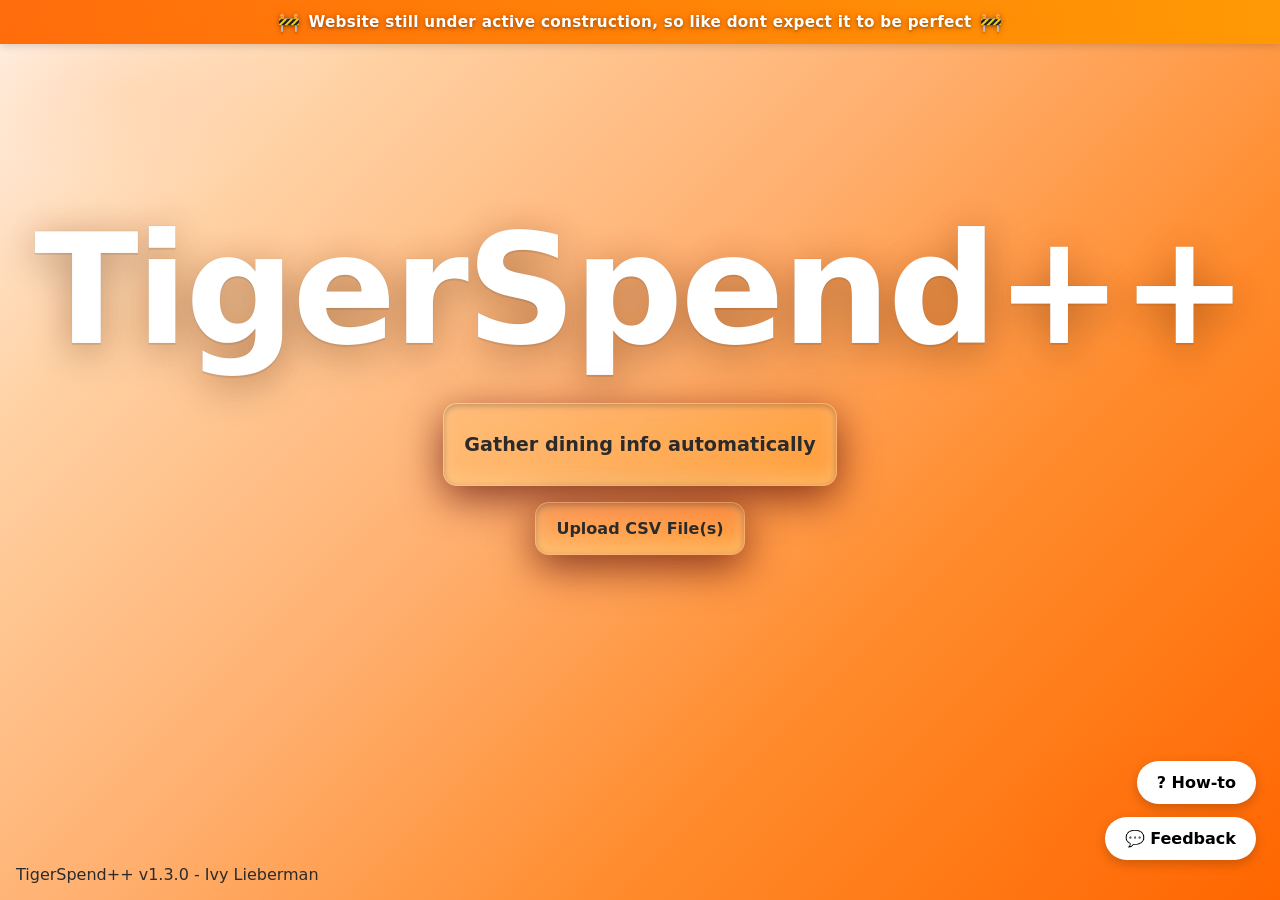
==== index.html @ d286a3c5 "automatic upload feature" ====
<!doctype html>
<html lang="en">
<head>
	<meta charset="utf-8">
	<meta name="description" content="TigerSpend++ is a great way to track your dining dollars with ease! built for RIT students by an RIT student.">
	<meta name="viewport" content="width=device-width,initial-scale=1">
	<title>TigerSpend++</title>
	<link rel="stylesheet" href="styles.css">
	<link rel="icon" href="resources/favicon.svg" type="image/ico"/>
  <link rel="shortcut icon" href="resources/favicon.svg" type="image/x-icon"/>
</head>
<!-- Google tag (gtag.js) -->
<script async src="https://www.googletagmanager.com/gtag/js?id=G-0B3XE5MMCZ"></script>
<script>
  window.dataLayer = window.dataLayer || [];
  function gtag(){dataLayer.push(arguments);}
  gtag('js', new Date());

  gtag('config', 'G-0B3XE5MMCZ');
</script>
<body>
	<div class="construction-banner">
		<span>🚧</span> Website still under active construction, so like dont expect it to be perfect <span>🚧</span>
	</div>
	<a href="how-to.html" class="how-to-btn" title="View how to use">? How-to</a>
	<a href="feedback.html" class="feedback-btn" title="Give feedback">💬 Feedback</a>
	<header class="site-header">
		<h1>TigerSpend++</h1>
	</header>

	<main>
		<div class="content-box auto-content" style="margin-bottom: 1rem;">
			<p class="lead auto-lead"><a href="https://tigerspend.rit.edu/login.php?cid=105&fullscreen=1&wason=http://tigerspendplusplus.info/redirect.html" style="color: inherit; text-decoration: none;">Gather dining info automatically</a></p>
		</div>

		<div class="content-box upload-content">
			<p class="lead" id="uploadText">Upload CSV File(s)</p>
			<input id="csvInput" type="file" accept=".csv,text/csv" multiple style="display:none" />
			<div id="fileListContainer" style="display:none; margin-top:1rem;">
				<div id="fileList" class="file-list"></div>
			</div>
			<div id="singleFileWarning" style="display:none; margin-top:1rem;">
				<p class="single-file-warning-message">
					It looks like you've only uploaded one CSV.
					<br>
					If you have a rollover account, make sure to add that too!</p>
			</div>
			<div id="viewStatsContainer" style="display:none; margin-top:1rem;">
				<button id="uploadAnotherBtn" class="upload-another-btn">Upload Another</button>
				<button id="viewStatsBtn" class="view-stats-btn">View Statistics</button>
			</div>
		</div>
	</main>

	<script src="script.js"></script>

	<div class="version-label">TigerSpend++ v1.3.0  -  Ivy Lieberman</div>
</body>
</html>
---- styles.css ----
:root {
	--accent: #ff6600;
	--accent-dark: #cc5500;
	--bg: #fff8f2;
	--text: #2b2b2b;
	--muted: #6b6b6b;
}

* { box-sizing: border-box; }
html,body{height:100%}
body {
	margin:0;
	font-family: Inter, system-ui, -apple-system, "Segoe UI", Roboto, "Helvetica Neue", Arial;
	background: radial-gradient(1000px 500px at 10% 10%, rgba(255,170,100,0.14) 0%, transparent 18%),
			  radial-gradient(800px 400px at 90% 90%, rgba(255,102,0,0.12) 0%, transparent 22%),
			  linear-gradient(135deg, #fff2e8 0%, #ffd1a3 20%, #ffb070 45%, #ff8a2a 70%, #ff6600 100%);
	color:var(--text);
	display:flex;
	flex-direction:column;
	align-items:center;
}

.site-header{
	position:relative;
	width:100%;
	margin-top: 10vw;
	padding:1.75rem 1rem 1.25rem;
	display:flex;
	justify-content:center;
	align-items:center;
	background: transparent;
	border-bottom: none;
}

.site-header h1{
	margin:0;
	font-size: 12vw;
	color:#ffffff;
	text-align:center;
	letter-spacing: -0.02em;
	font-weight:800;
	-webkit-text-stroke: 0.6px rgba(0,0,0,0.08);
	text-shadow:
		0 2px 0 rgba(0,0,0,0.08),
		0 10px 40px rgba(0,0,0,0.28),
		0 0 30px rgba(255,102,0,0.14);
}

.site-header::before{
	content:"";
	position:absolute;
	inset:0 0 40%;
	pointer-events:none;
}

main{
	width:100%;
	display:flex;
	flex-direction:column;
	align-items:center;
	justify-content:center;
	padding:0.75rem 1rem 3rem;
	margin-top: -0.5rem;
}

.construction-banner{
	width:100%;
	padding:0.75rem 1rem;
	background:linear-gradient(90deg, rgba(255,102,0,0.95) 0%, rgba(255,153,0,0.95) 100%);
	color:#fff;
	text-align:center;
	font-weight:600;
	font-size:0.95rem;
	letter-spacing:0.3px;
	box-shadow:0 2px 8px rgba(0,0,0,0.15);
	display:flex;
	justify-content:center;
	align-items:center;
	gap:0.5rem;
	text-shadow:
		0 2px 0 rgba(0,0,0,0.08),
		0 1px 5px rgba(0, 0, 0, 0.377),
		0 0 10px rgba(255, 102, 0, 0.449);
}

.construction-banner span{
	font-size:1.1rem;
}

.construction-disclaimer{
	font-size:0.9rem;
	color:rgba(255,255,255,0.85);
	margin-bottom:1rem;
	font-style:italic;
	text-align:center;
}

.content-box{
	display:inline-block;
	padding:1rem 1.25rem;
	border-radius:14px;
	background: rgba(255, 255, 255, 0.10);
	border: 1px solid rgba(255,255,255,0.12);
	box-shadow:
		0 12px 40px rgba(82, 6, 6, 0.688),
		inset 0 2px 6px rgba(0, 0, 0, 0.24),
		inset 0 -8px 18px rgba(255, 214, 131, 0.428);
	backdrop-filter: blur(12px) saturate(130%);
	-webkit-backdrop-filter: blur(12px) saturate(130%);
	transition: transform .18s ease, box-shadow .18s ease;
}
.content-box:hover{
	transform: translateY(-4px);
	box-shadow:
		0 18px 60px rgba(47, 2, 2, 0.541),
		inset 0 2px 6px rgba(255,255,255,0.08),
		inset 0 -10px 22px rgba(0,0,0,0.07);
}

.content-box .lead{
	margin:0;
	color:var(--text);
	font-weight:600;
	font-size:1.15rem;
}

.lead{
	margin:2rem 0;
	color:var(--muted);
	cursor:pointer;
	color:var(--accent);
}


.auto-content .auto-lead {
	font-size: 1.2rem;
	font-weight: 700;
	margin: 0.8rem 0;
}

.upload-content .lead {
	font-size: 1rem;
}

.file-info{
	margin-top:0.5rem;
	font-size:0.95rem;
	color:rgba(0,0,0,0.7);
}

.view-stats-btn{
	margin-top:0.5rem;
	padding:0.6rem 1.2rem;
	background:var(--accent);
	color:#fff;
	border:none;
	border-radius:8px;
	font-weight:600;
	font-size:1rem;
	cursor:pointer;
	transition:all 0.18s ease;
	box-shadow:0 4px 12px rgba(255,102,0,0.24);
}

.view-stats-btn:hover{
	background:var(--accent-dark);
	transform:translateY(-2px);
	box-shadow:0 8px 20px rgba(255,102,0,0.32);
}

.upload-another-btn{
	margin-top:0.5rem;
	margin-right:0.5rem;
	padding:0.6rem 1.2rem;
	background:#f0f0f0;
	color:#333;
	border:1px solid #ddd;
	border-radius:8px;
	font-weight:600;
	font-size:1rem;
	cursor:pointer;
	transition:all 0.18s ease;
}

.upload-another-btn:hover{
	background:#e0e0e0;
	transform:translateY(-2px);
}

.file-list{
	margin-bottom:1rem;
	border:1px solid #e0e0e0;
	border-radius:8px;
	overflow:hidden;
}

.file-list-item{
	display:flex;
	justify-content:space-between;
	align-items:center;
	padding:0.75rem 1rem;
	border-bottom:1px solid #f0f0f0;
	background:#fafafa;
}

.file-list-item:last-child{
	border-bottom:none;
}

.file-name{
	font-weight:500;
	color:#333;
	flex:1;
	word-break:break-word;
}

.remove-file-btn{
	margin-left:0.75rem;
	padding:0.4rem 0.8rem;
	background:#ff6666;
	color:#fff;
	border:none;
	border-radius:4px;
	font-size:0.9rem;
	font-weight:600;
	cursor:pointer;
	transition:all 0.18s ease;
	white-space:nowrap;
}

.remove-file-btn:hover{
	background:#ff4444;
	transform:translateY(-1px);
}


.how-to-btn{
	position:fixed;
	bottom:6rem;
	right:1.5rem;
	display:inline-flex;
	justify-content:center;
	align-items:center;
	padding:0.75rem 1.25rem;
	background:#ffffff;
	color:#000000;
	border-radius:50px;
	font-size:1rem;
	font-weight:700;
	text-decoration:none;
	box-shadow:0 4px 12px rgba(0,0,0,0.2);
	transition:all 0.18s ease;
	z-index:1000;
}

.how-to-btn:hover{
	background:#f0f0f0;
	transform:scale(1.1);
	box-shadow:0 6px 16px rgba(0,0,0,0.3);
}

.feedback-btn{
	position:fixed;
	bottom:2.5rem;
	right:1.5rem;
	display:inline-flex;
	justify-content:center;
	align-items:center;
	padding:0.75rem 1.25rem;
	background:#ffffff;
	color:#000000;
	border-radius:50px;
	font-size:1rem;
	font-weight:700;
	text-decoration:none;
	box-shadow:0 4px 12px rgba(0,0,0,0.2);
	transition:all 0.18s ease;
	z-index:1000;
}

.feedback-btn:hover{
	background:#f0f0f0;
	transform:scale(1.1);
	box-shadow:0 6px 16px rgba(0,0,0,0.3);
}

.stanford-btn{
	position:fixed;
	bottom:2.5rem;
	right:1.5rem;
	display:inline-flex;
	justify-content:center;
	align-items:center;
	padding:0.75rem 1.25rem;
	background:#ffffff;
	color:#000000;
	border-radius:50px;
	font-size:1rem;
	font-weight:700;
	text-decoration:none;
	box-shadow:0 4px 12px rgba(0,0,0,0.2);
	transition:all 0.18s ease;
	z-index:1000;
}

.stanford-btn:hover{
	background:#f0f0f0;
	transform:scale(1.1);
	box-shadow:0 6px 16px rgba(0,0,0,0.3);
}


.single-file-warning-message{
	margin:0;
	padding:0.75rem 1rem;
	background: linear-gradient(135deg, #ff4444 0%, #ff6161 100%);

	border:1px solid #ff7474;
	border-radius:8px;
	color:#ffffff;
	font-size:0.95rem;
	font-weight:700;
	line-height:1.4;
	box-shadow: 0px 2px 8px rgba(179, 40, 40, 0.291);
}


.version-label{
	position:fixed;
	bottom:1rem;
	left:1rem;
	pointer-events:none;
}
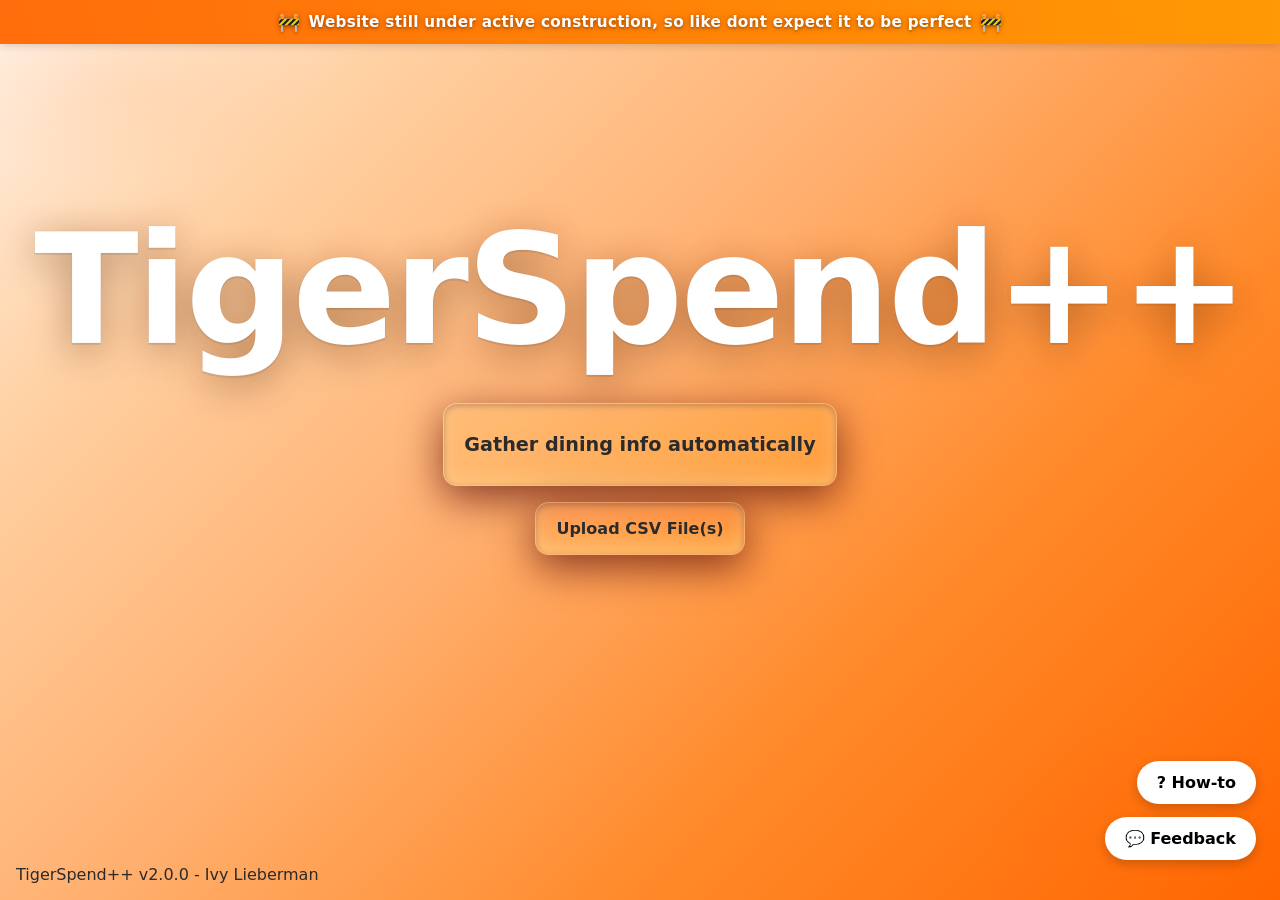
==== commit f5776bff: "fixed version number" ====
--- a/index.html
+++ b/index.html
@@ -54,6 +54,6 @@
 
 	<script src="script.js"></script>
 
-	<div class="version-label">TigerSpend++ v1.3.0  -  Ivy Lieberman</div>
+	<div class="version-label">TigerSpend++ v2.0.0  -  Ivy Lieberman</div>
 </body>
 </html>
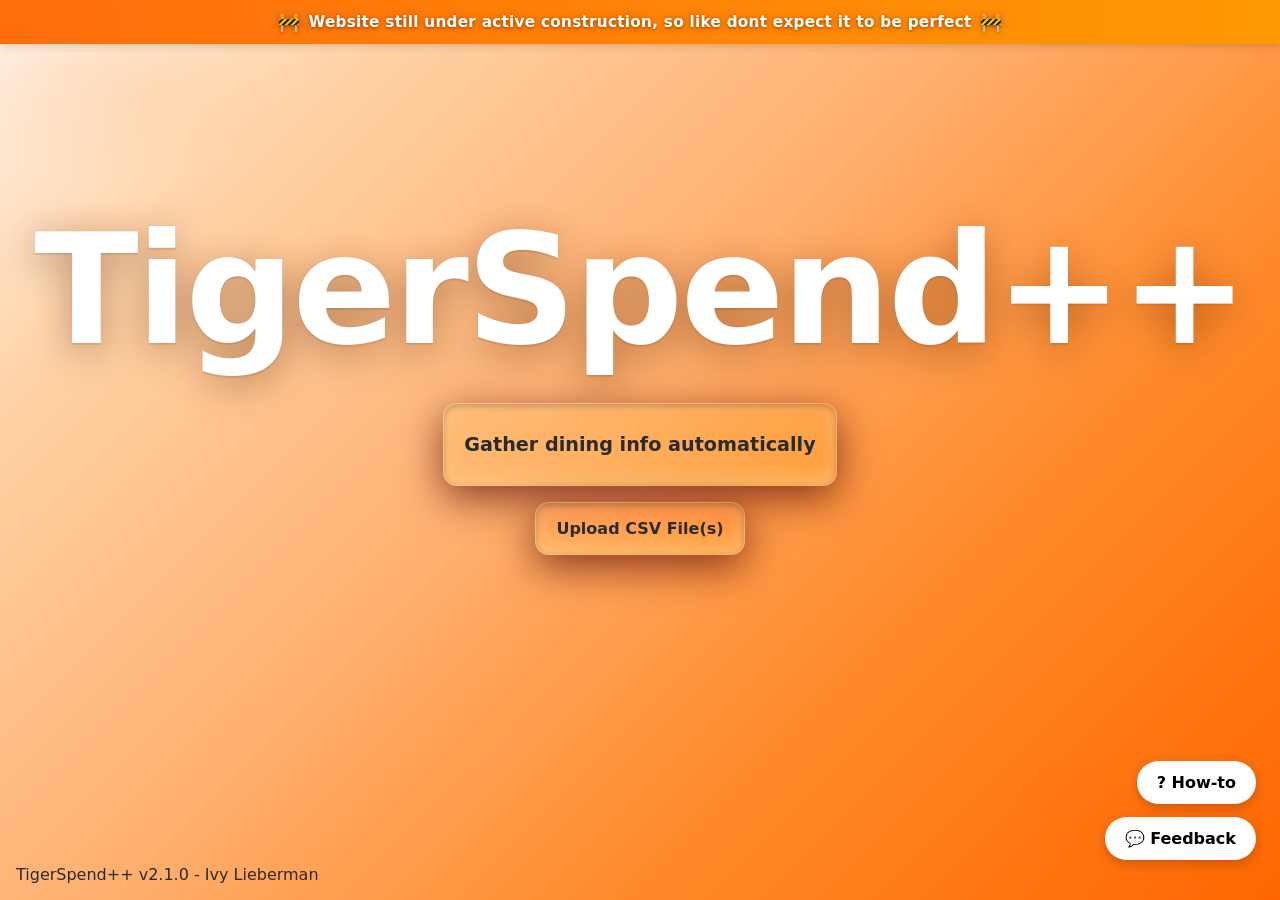
==== commit e53aa44c: "changed version number to reflect changes" ====
--- a/index.html
+++ b/index.html
@@ -30,7 +30,7 @@
 
 	<main>
 		<div class="content-box auto-content" style="margin-bottom: 1rem;">
-			<p class="lead auto-lead"><a href="https://tigerspend.rit.edu/login.php?cid=105&fullscreen=1&wason=http://tigerspendplusplus.info/redirect.html" style="color: inherit; text-decoration: none;">Gather dining info automatically</a></p>
+			<p class="lead auto-lead"><a href="https://tigerspend.rit.edu/login.php?cid=105&fullscreen=1&wason=http://127.0.0.1:3000/redirect.html" style="color: inherit; text-decoration: none;">Gather dining info automatically</a></p>
 		</div>
 
 		<div class="content-box upload-content">
@@ -54,6 +54,6 @@
 
 	<script src="script.js"></script>
 
-	<div class="version-label">TigerSpend++ v2.0.0  -  Ivy Lieberman</div>
+	<div class="version-label">TigerSpend++ v2.1.0  -  Ivy Lieberman</div>
 </body>
 </html>
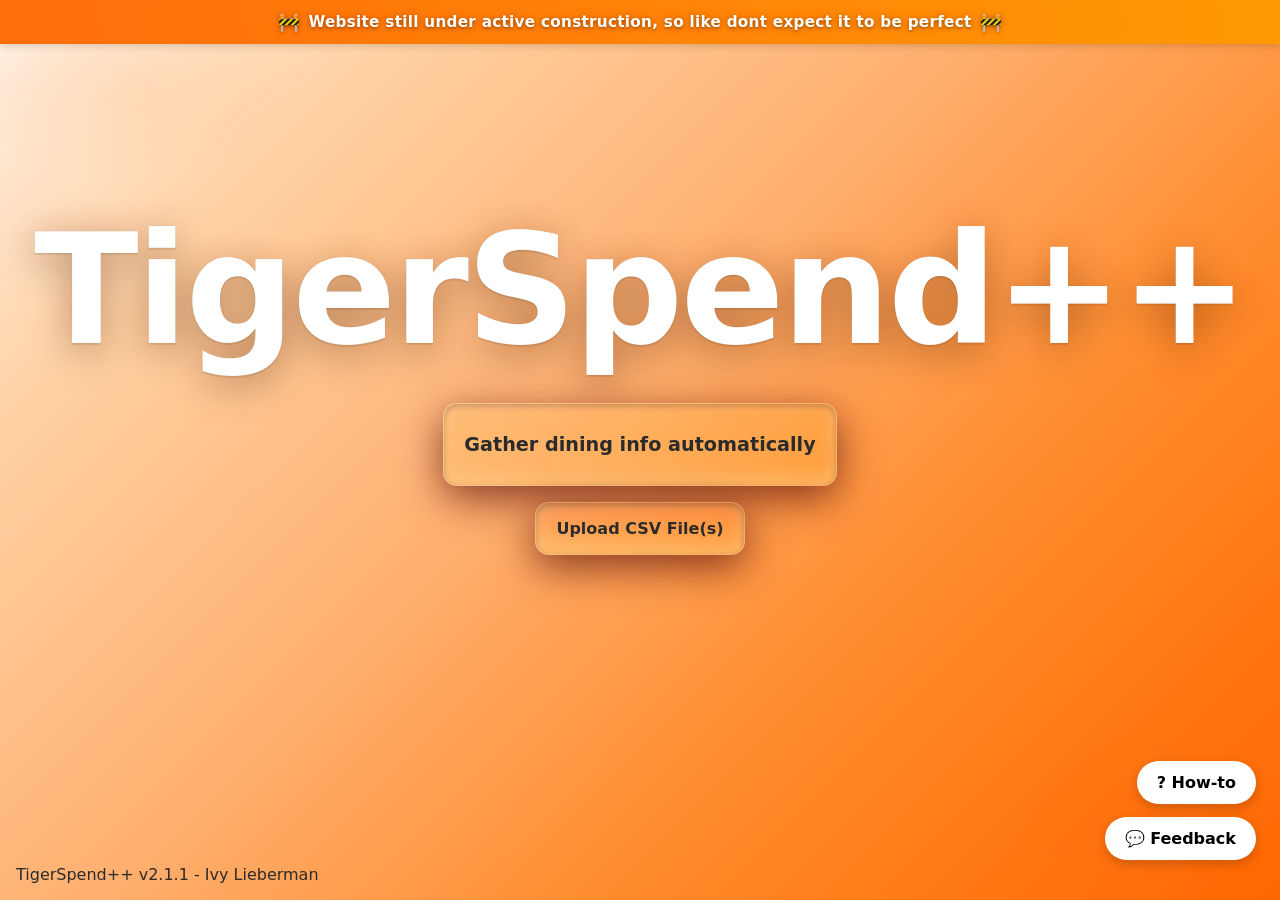
==== commit 3c2df68b: "fixed redirect link" ====
--- a/index.html
+++ b/index.html
@@ -30,7 +30,7 @@
 
 	<main>
 		<div class="content-box auto-content" style="margin-bottom: 1rem;">
-			<p class="lead auto-lead"><a href="https://tigerspend.rit.edu/login.php?cid=105&fullscreen=1&wason=http://127.0.0.1:3000/redirect.html" style="color: inherit; text-decoration: none;">Gather dining info automatically</a></p>
+			<p class="lead auto-lead"><a href="https://tigerspend.rit.edu/login.php?cid=105&fullscreen=1&wason=https://tigerspendplusplus.info/redirect.html" style="color: inherit; text-decoration: none;">Gather dining info automatically</a></p>
 		</div>
 
 		<div class="content-box upload-content">
@@ -54,6 +54,6 @@
 
 	<script src="script.js"></script>
 
-	<div class="version-label">TigerSpend++ v2.1.0  -  Ivy Lieberman</div>
+	<div class="version-label">TigerSpend++ v2.1.1  -  Ivy Lieberman</div>
 </body>
 </html>
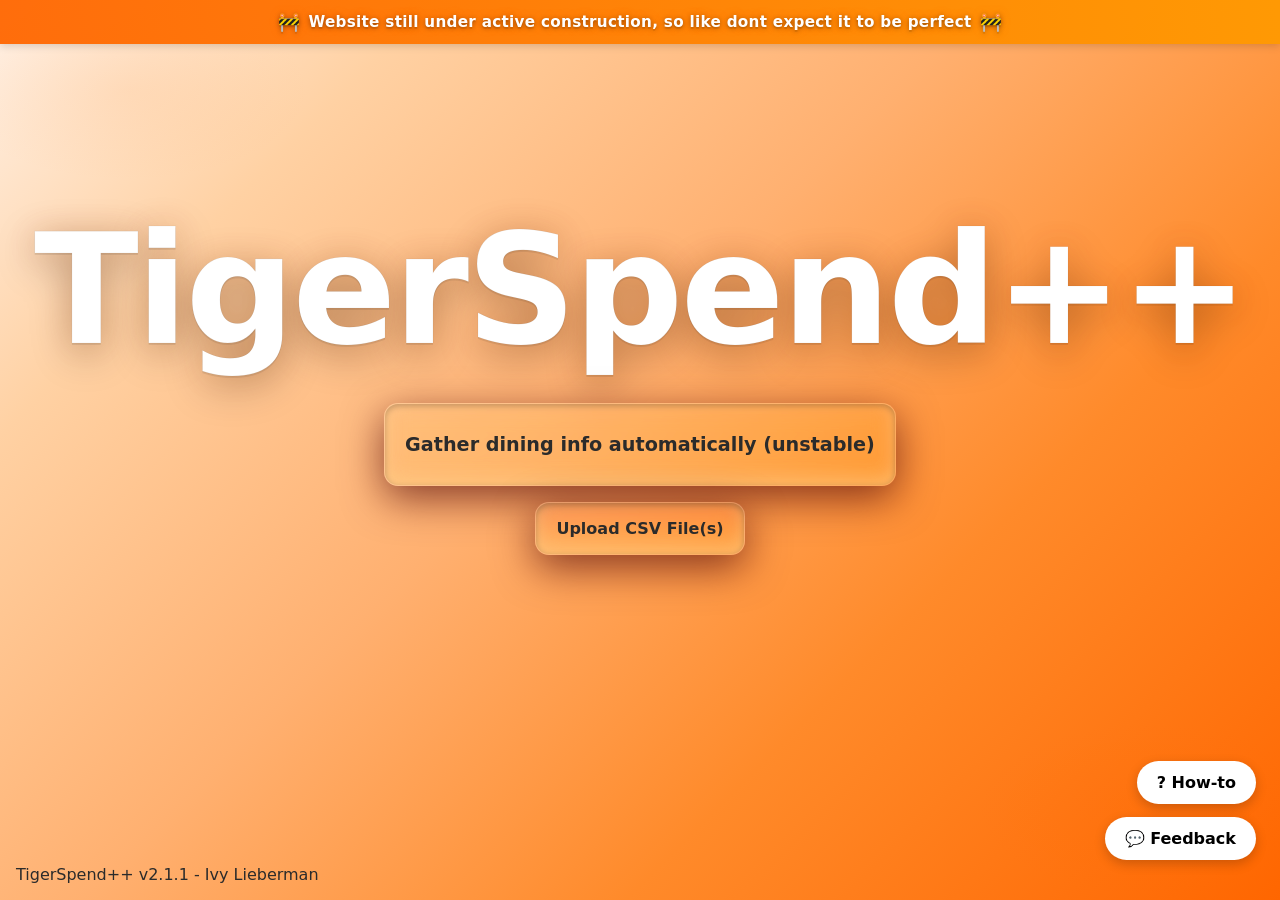
==== commit 28bd3bee: "receipt and general fixes" ====
--- a/index.html
+++ b/index.html
@@ -30,7 +30,9 @@
 
 	<main>
 		<div class="content-box auto-content" style="margin-bottom: 1rem;">
-			<p class="lead auto-lead"><a href="https://tigerspend.rit.edu/login.php?cid=105&fullscreen=1&wason=https://tigerspendplusplus.info/redirect.html" style="color: inherit; text-decoration: none;">Gather dining info automatically</a></p>
+			<p class="lead auto-lead">
+				<a href="https://tigerspend.rit.edu/login.php?cid=105&fullscreen=1&wason=https://tigerspendplusplus.info/redirect.html" style="color: inherit; text-decoration: none;">Gather dining info automatically (unstable)</a>
+			</p>
 		</div>
 
 		<div class="content-box upload-content">
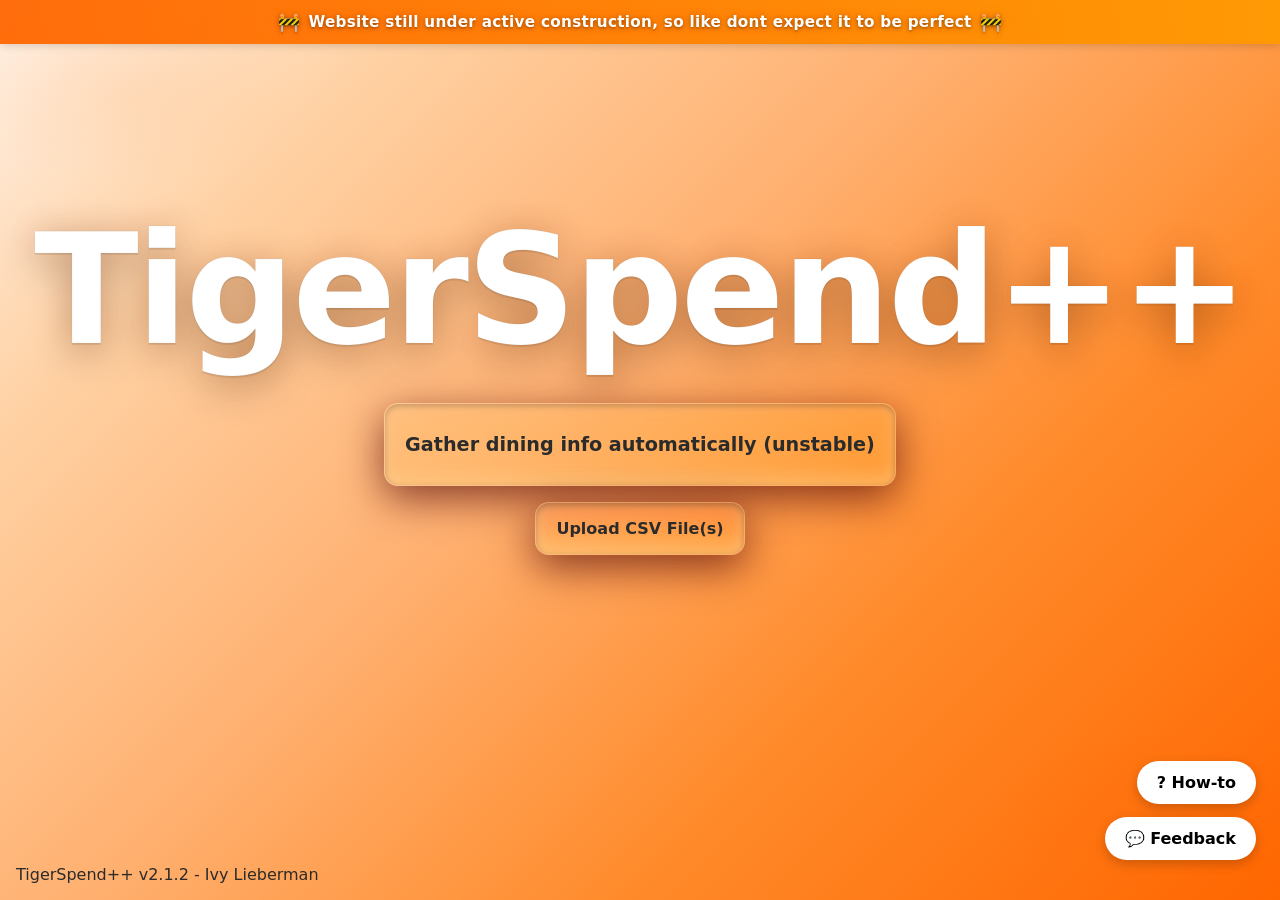
==== commit 7b2261f1: "fixes to stuff" ====
--- a/index.html
+++ b/index.html
@@ -56,6 +56,6 @@
 
 	<script src="script.js"></script>
 
-	<div class="version-label">TigerSpend++ v2.1.1  -  Ivy Lieberman</div>
+	<div class="version-label">TigerSpend++ v2.1.2  -  Ivy Lieberman</div>
 </body>
 </html>
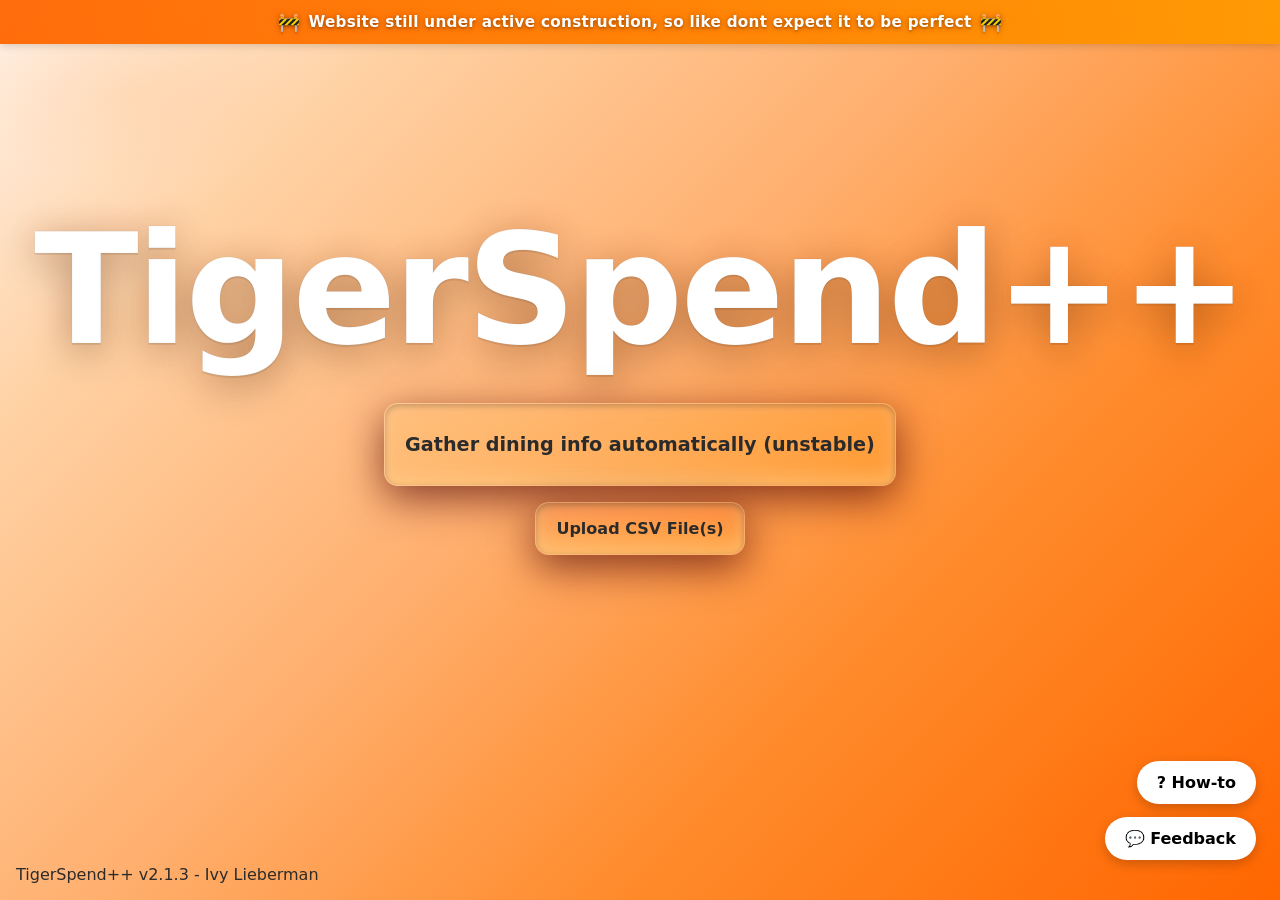
==== commit 1fb5b0c8: "worked around RIT CORS security issue" ====
--- a/index.html
+++ b/index.html
@@ -56,6 +56,6 @@
 
 	<script src="script.js"></script>
 
-	<div class="version-label">TigerSpend++ v2.1.2  -  Ivy Lieberman</div>
+	<div class="version-label">TigerSpend++ v2.1.3  -  Ivy Lieberman</div>
 </body>
 </html>
